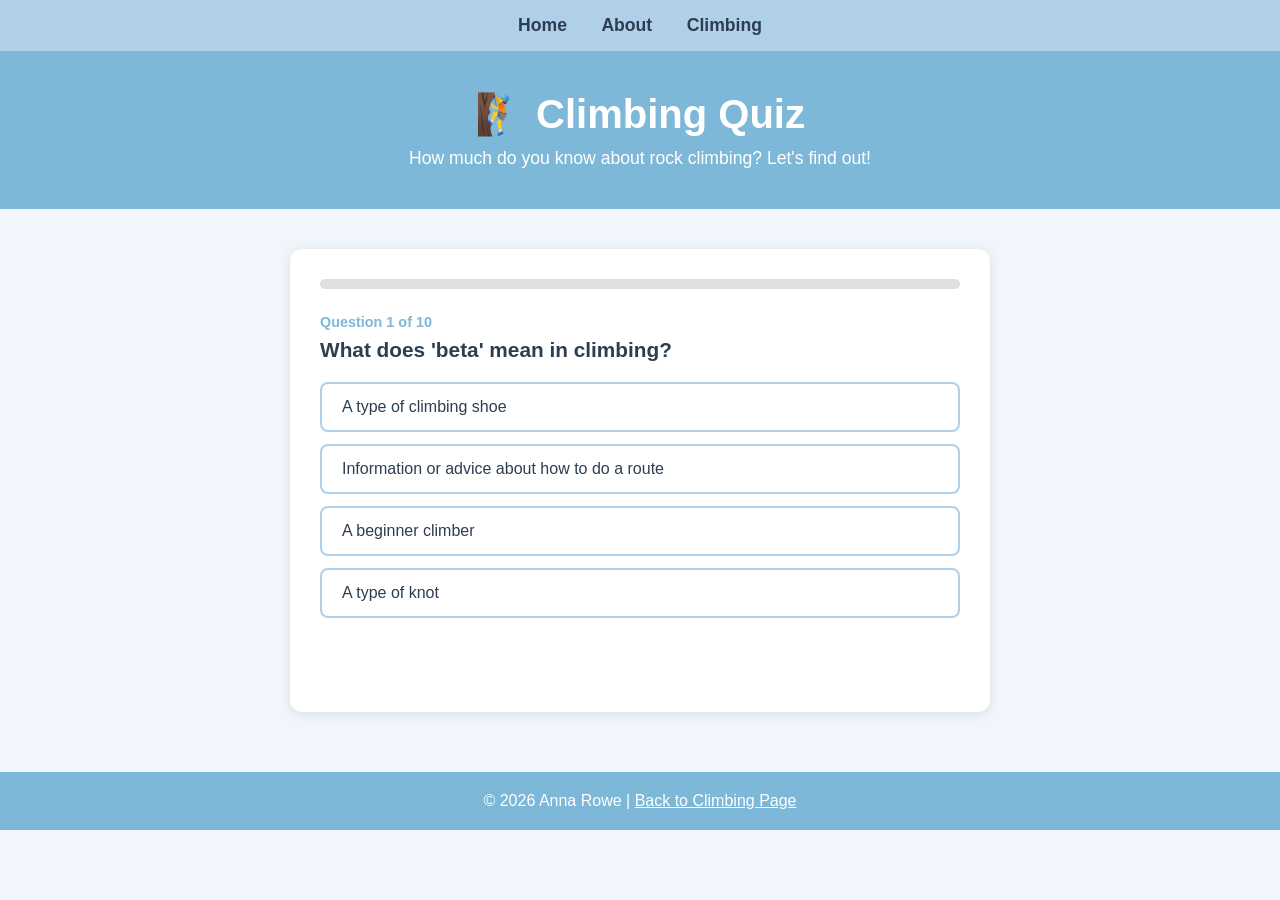
==== quiz.html @ c72e9725 "Add files via upload" ====
<!DOCTYPE html>
<html lang="en">
<head>
  <meta charset="UTF-8" />
  <meta name="viewport" content="width=device-width, initial-scale=1.0"/>
  <title>Climbing Quiz</title>
  <style>
    * { box-sizing: border-box; margin: 0; padding: 0; }

    body {
      font-family: 'Arial', sans-serif;
      background-color: #f0f6fb;
      color: #2c3e50;
      min-height: 100vh;
    }

    .navbar {
      background-color: #b0cfe8;
      padding: 15px 30px;
      text-align: center;
    }

    .navbar a {
      color: #2c3e50;
      text-decoration: none;
      margin: 0 15px;
      font-size: 1.1em;
      font-weight: bold;
    }

    .navbar a:hover { color: white; }

    .header {
      background-color: #7db8d8;
      color: white;
      text-align: center;
      padding: 40px 20px;
    }

    .header h1 { font-size: 2.5em; margin-bottom: 10px; }
    .header p { font-size: 1.1em; }

    .quiz-container {
      max-width: 700px;
      margin: 40px auto;
      padding: 30px;
      background: white;
      border-radius: 12px;
      box-shadow: 0 2px 12px rgba(0,0,0,0.1);
    }

    .question-number {
      font-size: 0.9em;
      color: #7db8d8;
      font-weight: bold;
      margin-bottom: 8px;
    }

    .question-text {
      font-size: 1.3em;
      font-weight: bold;
      margin-bottom: 20px;
      color: #2c3e50;
    }

    .options {
      display: flex;
      flex-direction: column;
      gap: 12px;
      margin-bottom: 25px;
    }

    .option-btn {
      padding: 14px 20px;
      border: 2px solid #b0cfe8;
      border-radius: 8px;
      background: white;
      font-size: 1em;
      cursor: pointer;
      text-align: left;
      transition: all 0.2s;
      color: #2c3e50;
    }

    .option-btn:hover { background-color: #f0f6fb; border-color: #7db8d8; }
    .option-btn.correct { background-color: #d4edda; border-color: #28a745; color: #155724; }
    .option-btn.incorrect { background-color: #f8d7da; border-color: #dc3545; color: #721c24; }
    .option-btn:disabled { cursor: default; }

    .feedback {
      font-size: 1em;
      font-weight: bold;
      margin-bottom: 15px;
      min-height: 24px;
    }

    .feedback.correct { color: #28a745; }
    .feedback.incorrect { color: #dc3545; }

    .next-btn {
      padding: 12px 30px;
      background-color: #5a9ec9;
      color: white;
      border: none;
      border-radius: 25px;
      font-size: 1em;
      cursor: pointer;
      display: none;
    }

    .next-btn:hover { background-color: #7db8d8; }

    .progress-bar-container {
      background-color: #e0e0e0;
      border-radius: 10px;
      height: 10px;
      margin-bottom: 25px;
    }

    .progress-bar {
      background-color: #7db8d8;
      height: 10px;
      border-radius: 10px;
      transition: width 0.4s;
    }

    .results {
      text-align: center;
      display: none;
    }

    .results h2 { font-size: 2em; color: #5a9ec9; margin-bottom: 15px; }
    .results p { font-size: 1.2em; margin-bottom: 20px; }
    .results .score { font-size: 3em; font-weight: bold; color: #2c3e50; margin: 20px 0; }

    .restart-btn {
      padding: 12px 30px;
      background-color: #5a9ec9;
      color: white;
      border: none;
      border-radius: 25px;
      font-size: 1em;
      cursor: pointer;
      margin-top: 10px;
    }

    .restart-btn:hover { background-color: #7db8d8; }

    .footer {
      background-color: #7db8d8;
      color: white;
      text-align: center;
      padding: 20px;
      margin-top: 60px;
    }

    .footer a { color: white; }
  </style>
</head>
<body>

  <!-- NAVBAR -->
  <div class="navbar">
    <a href="index.html">Home</a>
    <a href="about.html">About</a>
    <a href="climbing.html">Climbing</a>
  </div>

  <!-- HEADER -->
  <div class="header">
    <h1>🧗 Climbing Quiz</h1>
    <p>How much do you know about rock climbing? Let's find out!</p>
  </div>

  <!-- QUIZ -->
  <div class="quiz-container">

    <!-- Progress bar -->
    <div class="progress-bar-container">
      <div class="progress-bar" id="progressBar" style="width: 0%;"></div>
    </div>

    <!-- Question area -->
    <div id="questionArea">
      <div class="question-number" id="questionNumber">Question 1 of 10</div>
      <div class="question-text" id="questionText"></div>
      <div class="options" id="optionsContainer"></div>
      <div class="feedback" id="feedback"></div>
      <button class="next-btn" id="nextBtn" onclick="nextQuestion()">Next Question →</button>
    </div>

    <!-- Results area -->
    <div class="results" id="resultsArea">
      <h2>Quiz Complete! 🎉</h2>
      <div class="score" id="scoreDisplay"></div>
      <p id="resultMessage"></p>
      <button class="restart-btn" onclick="restartQuiz()">Try Again</button>
    </div>

  </div>

  <div class="footer">
    <p>© 2026 Anna Rowe | <a href="climbing.html">Back to Climbing Page</a></p>
  </div>

  <script>
    const questions = [
      {
        question: "What does 'beta' mean in climbing?",
        options: ["A type of climbing shoe", "Information or advice about how to do a route", "A beginner climber", "A type of knot"],
        answer: 1
      },
      {
        question: "What is bouldering?",
        options: ["Climbing very tall mountains", "Climbing without ropes on short walls or rocks", "A type of rappelling technique", "Climbing with two ropes"],
        answer: 1
      },
      {
        question: "What does 'sending' a route mean?",
        options: ["Falling off the wall", "Texting your climbing partner", "Successfully completing a climbing route", "Belaying someone"],
        answer: 2
      },
      {
        question: "What is a 'belay' in rock climbing?",
        options: ["A type of climbing hold", "A technique to control the rope and catch a falling climber", "A climbing grade system", "A type of chalk bag"],
        answer: 1
      },
      {
        question: "Which US state is famous for Yosemite climbing?",
        options: ["Colorado", "Utah", "California", "Wyoming"],
        answer: 2
      },
      {
        question: "What does the V-scale measure?",
        options: ["The height of a climbing wall", "The difficulty of bouldering problems", "The length of a climbing rope", "The steepness of a route"],
        answer: 1
      },
      {
        question: "What is 'chalk' used for in climbing?",
        options: ["Marking routes on the wall", "Improving grip by keeping hands dry", "Cleaning climbing shoes", "Decorating holds"],
        answer: 1
      },
      {
        question: "What is a 'crimp' in climbing?",
        options: ["A type of climbing harness", "A small hold that you grip with just your fingertips", "A falling technique", "A type of carabiner"],
        answer: 1
      },
      {
        question: "What does 'on-sight' mean in climbing?",
        options: ["Climbing a route with no prior knowledge or attempts", "Watching someone else climb first", "Using a GPS on a route", "Climbing with a guide"],
        answer: 0
      },
      {
        question: "Which of these is a famous climbing destination in Utah?",
        options: ["El Capitan", "Red Rock Canyon", "Indian Creek", "Rumney"],
        answer: 2
      }
    ];

    let currentQuestion = 0;
    let score = 0;
    let answered = false;

    function loadQuestion() {
      const q = questions[currentQuestion];
      document.getElementById('questionNumber').textContent = `Question ${currentQuestion + 1} of ${questions.length}`;
      document.getElementById('questionText').textContent = q.question;
      document.getElementById('feedback').textContent = '';
      document.getElementById('feedback').className = 'feedback';
      document.getElementById('nextBtn').style.display = 'none';

      const progress = (currentQuestion / questions.length) * 100;
      document.getElementById('progressBar').style.width = progress + '%';

      const container = document.getElementById('optionsContainer');
      container.innerHTML = '';
      q.options.forEach((option, index) => {
        const btn = document.createElement('button');
        btn.className = 'option-btn';
        btn.textContent = option;
        btn.onclick = () => selectAnswer(index);
        container.appendChild(btn);
      });

      answered = false;
    }

    function selectAnswer(selectedIndex) {
      if (answered) return;
      answered = true;

      const q = questions[currentQuestion];
      const buttons = document.querySelectorAll('.option-btn');
      const feedback = document.getElementById('feedback');

      buttons.forEach(btn => btn.disabled = true);

      if (selectedIndex === q.answer) {
        buttons[selectedIndex].classList.add('correct');
        feedback.textContent = '✅ Correct! Great job!';
        feedback.className = 'feedback correct';
        score++;
      } else {
        buttons[selectedIndex].classList.add('incorrect');
        buttons[q.answer].classList.add('correct');
        feedback.textContent = `❌ Not quite! The correct answer was: "${q.options[q.answer]}"`;
        feedback.className = 'feedback incorrect';
      }

      document.getElementById('nextBtn').style.display = 'inline-block';
    }

    function nextQuestion() {
      currentQuestion++;
      if (currentQuestion < questions.length) {
        loadQuestion();
      } else {
        showResults();
      }
    }

    function showResults() {
      document.getElementById('questionArea').style.display = 'none';
      document.getElementById('resultsArea').style.display = 'block';
      document.getElementById('progressBar').style.width = '100%';
      document.getElementById('scoreDisplay').textContent = `${score} / ${questions.length}`;

      let message = '';
      if (score === 10) message = "Perfect score! You're a climbing expert! 🏆";
      else if (score >= 7) message = "Great job! You really know your climbing! 🧗‍♀️";
      else if (score >= 4) message = "Not bad! Keep climbing and learning! 💪";
      else message = "Keep practicing — both the climbing and the trivia! 😄";

      document.getElementById('resultMessage').textContent = message;
    }

    function restartQuiz() {
      currentQuestion = 0;
      score = 0;
      document.getElementById('questionArea').style.display = 'block';
      document.getElementById('resultsArea').style.display = 'none';
      loadQuestion();
    }

    // Start the quiz
    loadQuestion();
  </script>

</body>
</html>
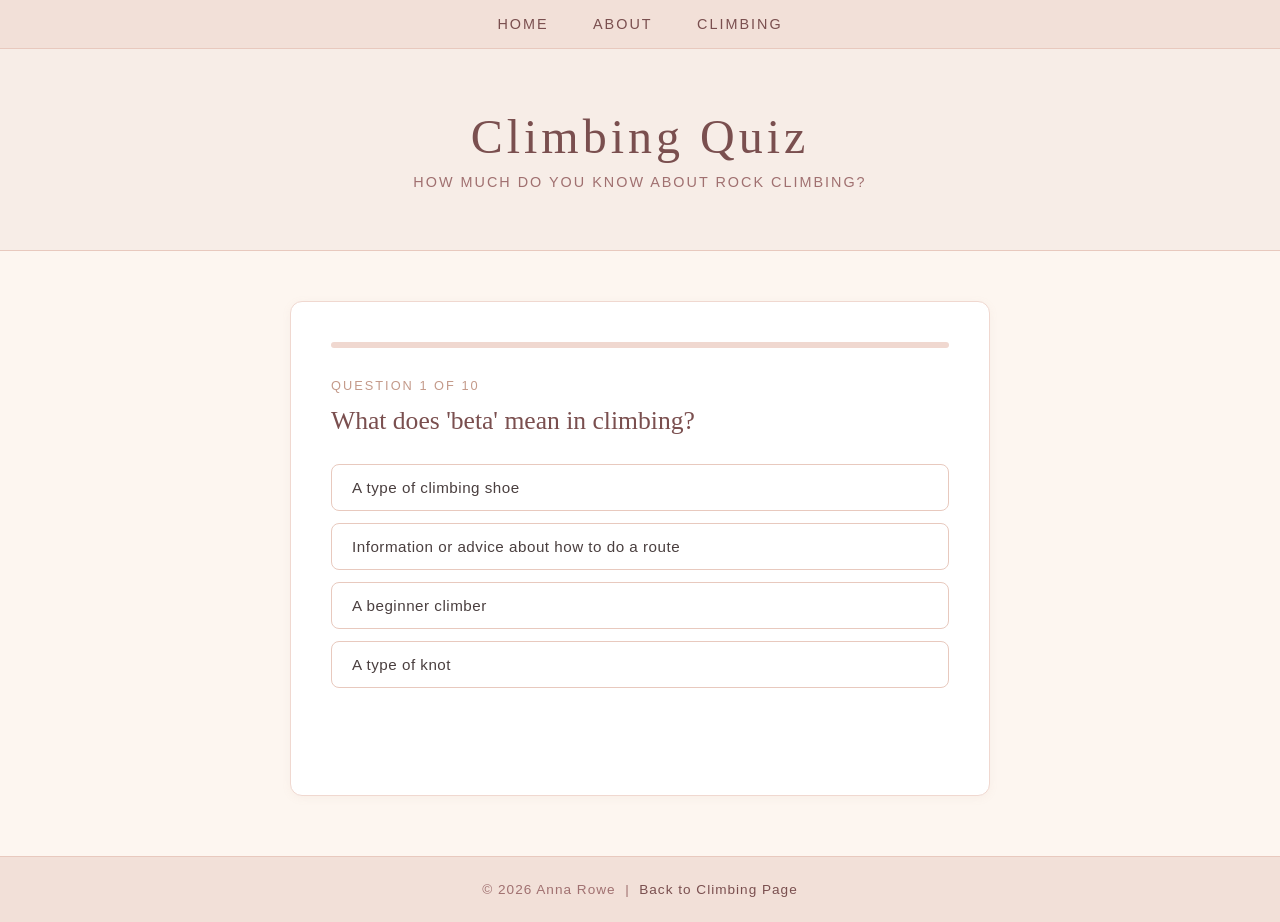
==== commit 707354ed: "Update quiz.html" ====
--- a/quiz.html
+++ b/quiz.html
@@ -4,63 +4,97 @@
   <meta charset="UTF-8" />
   <meta name="viewport" content="width=device-width, initial-scale=1.0"/>
   <title>Climbing Quiz</title>
+  <link href="https://fonts.googleapis.com/css2?family=Cormorant+Garamond:wght@300;400;600&family=Jost:wght@300;400;500&display=swap" rel="stylesheet"/>
   <style>
     * { box-sizing: border-box; margin: 0; padding: 0; }
 
     body {
-      font-family: 'Arial', sans-serif;
-      background-color: #f0f6fb;
-      color: #2c3e50;
+      font-family: 'Jost', sans-serif;
+      background-color: #fdf6f0;
+      color: #4a3f3f;
       min-height: 100vh;
     }
 
     .navbar {
-      background-color: #b0cfe8;
+      background-color: #f2e0d8;
       padding: 15px 30px;
       text-align: center;
+      border-bottom: 1px solid #e8c9be;
     }
 
     .navbar a {
-      color: #2c3e50;
+      color: #7a4f4f;
       text-decoration: none;
-      margin: 0 15px;
-      font-size: 1.1em;
-      font-weight: bold;
-    }
-
-    .navbar a:hover { color: white; }
+      margin: 0 20px;
+      font-size: 0.9em;
+      letter-spacing: 2px;
+      text-transform: uppercase;
+    }
+
+    .navbar a:hover { color: #c49a8a; }
 
     .header {
-      background-color: #7db8d8;
-      color: white;
+      background-color: #f7ede7;
+      color: #7a4f4f;
       text-align: center;
-      padding: 40px 20px;
-    }
-
-    .header h1 { font-size: 2.5em; margin-bottom: 10px; }
-    .header p { font-size: 1.1em; }
+      padding: 60px 20px;
+      border-bottom: 1px solid #e8c9be;
+    }
+
+    .header h1 {
+      font-family: 'Cormorant Garamond', serif;
+      font-size: 3em;
+      font-weight: 300;
+      letter-spacing: 4px;
+      margin-bottom: 10px;
+    }
+
+    .header p {
+      color: #a07070;
+      letter-spacing: 2px;
+      text-transform: uppercase;
+      font-size: 0.9em;
+    }
 
     .quiz-container {
       max-width: 700px;
-      margin: 40px auto;
-      padding: 30px;
+      margin: 50px auto;
+      padding: 40px;
       background: white;
       border-radius: 12px;
-      box-shadow: 0 2px 12px rgba(0,0,0,0.1);
+      border: 1px solid #f0d8d0;
+      box-shadow: 0 2px 10px rgba(180,140,130,0.07);
     }
 
     .question-number {
-      font-size: 0.9em;
-      color: #7db8d8;
-      font-weight: bold;
-      margin-bottom: 8px;
+      font-size: 0.8em;
+      color: #c49a8a;
+      letter-spacing: 2px;
+      text-transform: uppercase;
+      margin-bottom: 10px;
     }
 
     .question-text {
-      font-size: 1.3em;
-      font-weight: bold;
-      margin-bottom: 20px;
-      color: #2c3e50;
+      font-family: 'Cormorant Garamond', serif;
+      font-size: 1.6em;
+      font-weight: 400;
+      color: #7a4f4f;
+      margin-bottom: 25px;
+      line-height: 1.4;
+    }
+
+    .progress-bar-container {
+      background-color: #f0d8d0;
+      border-radius: 10px;
+      height: 6px;
+      margin-bottom: 30px;
+    }
+
+    .progress-bar {
+      background-color: #c49a8a;
+      height: 6px;
+      border-radius: 10px;
+      transition: width 0.4s;
     }
 
     .options {
@@ -72,56 +106,52 @@
 
     .option-btn {
       padding: 14px 20px;
-      border: 2px solid #b0cfe8;
+      border: 1px solid #e8c9be;
       border-radius: 8px;
       background: white;
-      font-size: 1em;
+      font-family: 'Jost', sans-serif;
+      font-size: 0.95em;
       cursor: pointer;
       text-align: left;
       transition: all 0.2s;
-      color: #2c3e50;
-    }
-
-    .option-btn:hover { background-color: #f0f6fb; border-color: #7db8d8; }
-    .option-btn.correct { background-color: #d4edda; border-color: #28a745; color: #155724; }
-    .option-btn.incorrect { background-color: #f8d7da; border-color: #dc3545; color: #721c24; }
+      color: #4a3f3f;
+      letter-spacing: 0.5px;
+    }
+
+    .option-btn:hover { background-color: #fdf6f0; border-color: #c49a8a; }
+    .option-btn.correct { background-color: #f0f7f0; border-color: #8fbc8f; color: #3a5f3a; }
+    .option-btn.incorrect { background-color: #fdf0f0; border-color: #d4908a; color: #7a3f3f; }
     .option-btn:disabled { cursor: default; }
 
     .feedback {
-      font-size: 1em;
-      font-weight: bold;
-      margin-bottom: 15px;
-      min-height: 24px;
-    }
-
-    .feedback.correct { color: #28a745; }
-    .feedback.incorrect { color: #dc3545; }
+      font-size: 0.9em;
+      font-weight: 500;
+      margin-bottom: 20px;
+      min-height: 22px;
+      letter-spacing: 0.5px;
+    }
+
+    .feedback.correct { color: #6a9f6a; }
+    .feedback.incorrect { color: #c47a70; }
 
     .next-btn {
-      padding: 12px 30px;
-      background-color: #5a9ec9;
-      color: white;
-      border: none;
-      border-radius: 25px;
-      font-size: 1em;
+      padding: 12px 35px;
+      background-color: transparent;
+      color: #7a4f4f;
+      border: 1px solid #c49a8a;
+      border-radius: 30px;
+      font-family: 'Jost', sans-serif;
+      font-size: 0.85em;
+      letter-spacing: 2px;
+      text-transform: uppercase;
       cursor: pointer;
       display: none;
-    }
-
-    .next-btn:hover { background-color: #7db8d8; }
-
-    .progress-bar-container {
-      background-color: #e0e0e0;
-      border-radius: 10px;
-      height: 10px;
-      margin-bottom: 25px;
-    }
-
-    .progress-bar {
-      background-color: #7db8d8;
-      height: 10px;
-      border-radius: 10px;
-      transition: width 0.4s;
+      transition: all 0.3s;
+    }
+
+    .next-btn:hover {
+      background-color: #c49a8a;
+      color: white;
     }
 
     .results {
@@ -129,32 +159,62 @@
       display: none;
     }
 
-    .results h2 { font-size: 2em; color: #5a9ec9; margin-bottom: 15px; }
-    .results p { font-size: 1.2em; margin-bottom: 20px; }
-    .results .score { font-size: 3em; font-weight: bold; color: #2c3e50; margin: 20px 0; }
+    .results h2 {
+      font-family: 'Cormorant Garamond', serif;
+      font-size: 2.5em;
+      font-weight: 300;
+      color: #7a4f4f;
+      letter-spacing: 3px;
+      margin-bottom: 15px;
+    }
+
+    .results .score {
+      font-family: 'Cormorant Garamond', serif;
+      font-size: 4em;
+      font-weight: 300;
+      color: #c49a8a;
+      margin: 20px 0;
+    }
+
+    .results p {
+      color: #a07070;
+      font-size: 1em;
+      margin-bottom: 25px;
+      letter-spacing: 0.5px;
+    }
 
     .restart-btn {
-      padding: 12px 30px;
-      background-color: #5a9ec9;
+      padding: 12px 35px;
+      background-color: transparent;
+      color: #7a4f4f;
+      border: 1px solid #c49a8a;
+      border-radius: 30px;
+      font-family: 'Jost', sans-serif;
+      font-size: 0.85em;
+      letter-spacing: 2px;
+      text-transform: uppercase;
+      cursor: pointer;
+      transition: all 0.3s;
+    }
+
+    .restart-btn:hover {
+      background-color: #c49a8a;
       color: white;
-      border: none;
-      border-radius: 25px;
-      font-size: 1em;
-      cursor: pointer;
-      margin-top: 10px;
-    }
-
-    .restart-btn:hover { background-color: #7db8d8; }
-
-    .footer {
-      background-color: #7db8d8;
-      color: white;
+    }
+
+    footer {
+      background-color: #f2e0d8;
+      color: #a07070;
       text-align: center;
-      padding: 20px;
+      padding: 25px;
+      font-size: 0.85em;
+      letter-spacing: 1px;
+      border-top: 1px solid #e8c9be;
       margin-top: 60px;
     }
 
-    .footer a { color: white; }
+    footer a { color: #7a4f4f; text-decoration: none; }
+    footer a:hover { color: #c49a8a; }
   </style>
 </head>
 <body>
@@ -168,19 +228,17 @@
 
   <!-- HEADER -->
   <div class="header">
-    <h1>🧗 Climbing Quiz</h1>
-    <p>How much do you know about rock climbing? Let's find out!</p>
+    <h1>Climbing Quiz</h1>
+    <p>How much do you know about rock climbing?</p>
   </div>
 
   <!-- QUIZ -->
   <div class="quiz-container">
 
-    <!-- Progress bar -->
     <div class="progress-bar-container">
       <div class="progress-bar" id="progressBar" style="width: 0%;"></div>
     </div>
 
-    <!-- Question area -->
     <div id="questionArea">
       <div class="question-number" id="questionNumber">Question 1 of 10</div>
       <div class="question-text" id="questionText"></div>
@@ -189,9 +247,8 @@
       <button class="next-btn" id="nextBtn" onclick="nextQuestion()">Next Question →</button>
     </div>
 
-    <!-- Results area -->
     <div class="results" id="resultsArea">
-      <h2>Quiz Complete! 🎉</h2>
+      <h2>Quiz Complete</h2>
       <div class="score" id="scoreDisplay"></div>
       <p id="resultMessage"></p>
       <button class="restart-btn" onclick="restartQuiz()">Try Again</button>
@@ -199,9 +256,9 @@
 
   </div>
 
-  <div class="footer">
-    <p>© 2026 Anna Rowe | <a href="climbing.html">Back to Climbing Page</a></p>
-  </div>
+  <footer>
+    <p>© 2026 Anna Rowe &nbsp;|&nbsp; <a href="climbing.html">Back to Climbing Page</a></p>
+  </footer>
 
   <script>
     const questions = [
@@ -297,13 +354,13 @@
 
       if (selectedIndex === q.answer) {
         buttons[selectedIndex].classList.add('correct');
-        feedback.textContent = '✅ Correct! Great job!';
+        feedback.textContent = '✓ Correct! Great job!';
         feedback.className = 'feedback correct';
         score++;
       } else {
         buttons[selectedIndex].classList.add('incorrect');
         buttons[q.answer].classList.add('correct');
-        feedback.textContent = `❌ Not quite! The correct answer was: "${q.options[q.answer]}"`;
+        feedback.textContent = `✗ Not quite! The correct answer was: "${q.options[q.answer]}"`;
         feedback.className = 'feedback incorrect';
       }
 
@@ -327,9 +384,9 @@
 
       let message = '';
       if (score === 10) message = "Perfect score! You're a climbing expert! 🏆";
-      else if (score >= 7) message = "Great job! You really know your climbing! 🧗‍♀️";
-      else if (score >= 4) message = "Not bad! Keep climbing and learning! 💪";
-      else message = "Keep practicing — both the climbing and the trivia! 😄";
+      else if (score >= 7) message = "Great job! You really know your climbing!";
+      else if (score >= 4) message = "Not bad! Keep climbing and learning!";
+      else message = "Keep practicing — both the climbing and the trivia!";
 
       document.getElementById('resultMessage').textContent = message;
     }
@@ -342,9 +399,8 @@
       loadQuestion();
     }
 
-    // Start the quiz
     loadQuestion();
   </script>
 
 </body>
-</html>+</html>
